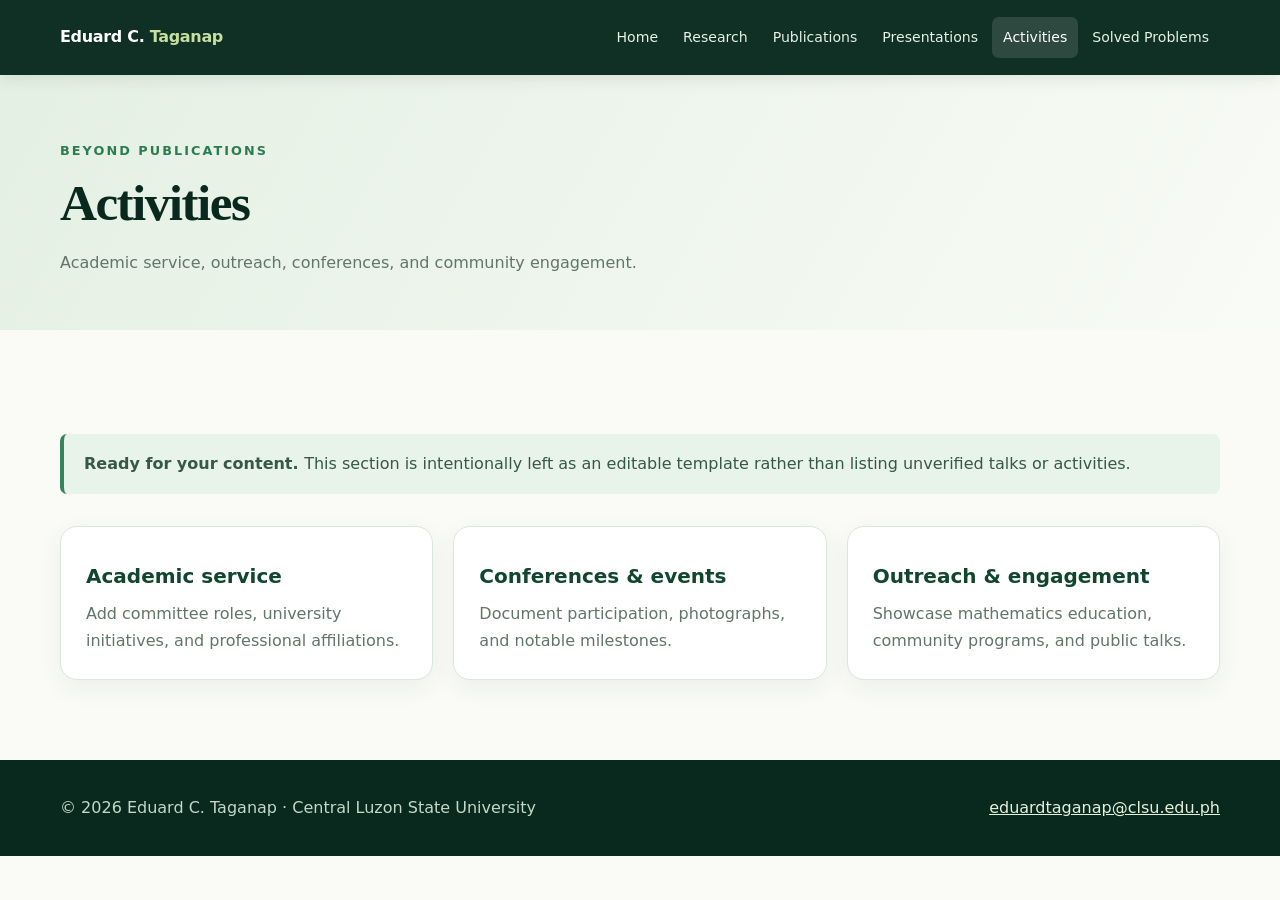
==== activities.html @ c0f3541e "Add files via upload" ====
<!DOCTYPE html>
<html lang="en">
 <head>
  <meta charset="utf-8"/>
  <meta content="width=device-width, initial-scale=1" name="viewport"/>
  <meta content="Academic portfolio of Eduard C. Taganap, Associate Professor at Central Luzon State University" name="description"/>
  <title>
   Activities | Eduard C. Taganap
  </title>
  <link href="style.css" rel="stylesheet"/>
 </head>
 <body>
  <header class="top">
   <nav aria-label="Main navigation" class="wrap nav">
    <a class="brand" href="index.html">
     Eduard C.
     <span>
      Taganap
     </span>
    </a>
    <div class="links">
     <a class="" href="index.html">
      Home
     </a>
     <a class="" href="research.html">
      Research
     </a>
     <a class="" href="publications.html">
      Publications
     </a>
     <a class="" href="presentations.html">
      Presentations
     </a>
     <a class="active" href="activities.html">
      Activities
     </a>
     <a class="" href="kids.html">
      Solved Problems
     </a>
    </div>
   </nav>
  </header>
  <main>
   <section class="page-heading">
    <div class="wrap">
     <div class="kicker">
      Beyond publications
     </div>
     <h1>
      Activities
     </h1>
     <p>
      Academic service, outreach, conferences, and community engagement.
     </p>
    </div>
   </section>
   <section class="section">
    <div class="wrap">
     <div class="notice">
      <strong>
       Ready for your content.
      </strong>
      This section is intentionally left as an editable template rather than listing unverified talks or activities.
     </div>
     <div class="grid">
      <article class="card">
       <h3>
        Academic service
       </h3>
       <p>
        Add committee roles, university initiatives, and professional affiliations.
       </p>
      </article>
      <article class="card">
       <h3>
        Conferences &amp; events
       </h3>
       <p>
        Document participation, photographs, and notable milestones.
       </p>
      </article>
      <article class="card">
       <h3>
        Outreach &amp; engagement
       </h3>
       <p>
        Showcase mathematics education, community programs, and public talks.
       </p>
      </article>
     </div>
    </div>
   </section>
  </main>
  <footer class="footer">
   <div class="wrap footer-inner">
    <span>
     ©
     <span id="year">
     </span>
     Eduard C. Taganap · Central Luzon State University
    </span>
    <a href="mailto:eduardtaganap@clsu.edu.ph">
     eduardtaganap@clsu.edu.ph
    </a>
   </div>
  </footer>
  <script src="script.js">
  </script>
 </body>
</html>
---- style.css ----
:root {
    --forest:#10452e;
    --dark:#09291e;
    --green:#19784c;
    --mint:#e8f4eb;
    --lime:#c6df9e;
    --ink:#1b3026;
    --muted:#617568;
    --paper:#fafbf7;
    --line:#dbe7dd;
    --white:#fff
}

* {
    box-sizing:border-box
}

html {
    scroll-behavior:smooth
}

body {
    margin:0;
    background:var(--paper);
    font:16px/1.65 Inter,system-ui,-apple-system,Segoe UI,sans-serif;
    color:var(--ink)
}

a {
    color:var(--green)
}

a:focus-visible,button:focus-visible,input:focus-visible {
    outline:3px solid #9ac663;
    outline-offset:3px
}

.wrap {
    width:min(1160px,calc(100% - 40px));
    margin:auto
}

.top {
    position:sticky;
    top:0;
    z-index:20;
    background:rgba(9,41,30,.97);
    box-shadow:0 3px 16px #0a25121a
}

.nav {
    display:flex;
    align-items:center;
    justify-content:space-between;
    gap:18px;
    min-height:75px
}

.brand {
    color:#fff;
    text-decoration:none;
    font-weight:800;
    letter-spacing:-.02em
}

.brand span {
    color:var(--lime)
}

.links {
    display:flex;
    gap:3px;
    flex-wrap:wrap
}

.links a {
    color:#e4f2e8;
    text-decoration:none;
    font-size:.88rem;
    padding:9px 11px;
    border-radius:7px
}

.links a:hover,.links a.active {
    background:#ffffff20;
    color:#fff
}

.hero {
    background:radial-gradient(circle at 83% 20%,#24794b 0%,#10452e 38%,#09291e 100%);
    color:white;
    overflow:hidden
}

.hero-inner {
    display:grid;
    grid-template-columns:1.4fr .8fr;
    align-items:center;
    gap:55px;
    padding:95px 0
}

.kicker {
    color:#8fc79f;
    font-weight:800;
    font-size:.8rem;
    letter-spacing:.16em;
    text-transform:uppercase
}

.hero h1 {
    font:700 clamp(3rem,6vw,5.8rem)/1.05 Georgia,serif;
    letter-spacing:-.04em;
    margin:17px 0
}

.hero p {
    color:#d7e9dc;
    font-size:1.12rem;
    max-width:670px
}

.portrait {
    aspect-ratio:4/4.5;
    border-radius:30px;
    overflow:hidden;
    border:8px solid #ffffff21;
    background:linear-gradient(140deg,#4d946a,#153c2b);
    position:relative;
    box-shadow:0 25px 70px #00170d60
}

.portrait img {
    width:100%;
    height:100%;
    object-fit:cover;
    display:block
}

.portrait .fallback {
    position:absolute;
    inset:0;
    display:none;
    place-items:center;
    font:700 6rem Georgia,serif;
    color:#fff
}

.portrait.missing img {
    display:none
}

.portrait.missing .fallback {
    display:grid
}

.buttons {
    display:flex;
    gap:12px;
    flex-wrap:wrap;
    margin-top:28px
}

.btn {
    display:inline-flex;
    align-items:center;
    justify-content:center;
    gap:8px;
    padding:12px 19px;
    border-radius:10px;
    text-decoration:none;
    font-weight:750;
    border:1px solid transparent
}

.btn.light {
    background:#d8eab8;
    color:#173a25
}

.btn.outline {
    border-color:#8db39a;
    color:#fff
}

.btn.green {
    background:var(--forest);
    color:#fff
}

.section {
    padding:80px 0
}

.section.alt {
    background:#edf4ed
}

.section h2,.page-heading h1 {
    font:700 clamp(2.2rem,4vw,3.5rem)/1.16 Georgia,serif;
    letter-spacing:-.03em;
    color:var(--dark);
    margin:12px 0 17px
}

.sub {
    color:var(--muted);
    max-width:770px
}

.grid {
    display:grid;
    grid-template-columns:repeat(3,1fr);
    gap:20px;
    margin-top:32px
}

.card {
    background:white;
    border:1px solid var(--line);
    border-radius:17px;
    padding:25px;
    box-shadow:0 8px 25px #113a2010
}

.card h3 {
    color:var(--forest);
    margin:8px 0;
    font-size:1.25rem
}

.card p {
    color:var(--muted);
    margin:0
}

.card a {
    font-weight:750
}

.symbol {
    font-size:2rem
}

.research-art {
    width:100%;
    height:150px;
    display:block;
    border-radius:12px;
    background:#e8f4eb;
    margin-bottom:18px
}

.statbar {
    display:flex;
    gap:25px;
    flex-wrap:wrap;
    margin-top:35px
}

.stat strong {
    display:block;
    font:700 2.3rem Georgia,serif;
    color:#e0f2c2
}

.stat span {
    color:#bcd8c5
}

.page-heading {
    padding:65px 0 38px;
    background:linear-gradient(120deg,#e4f0e3,#f9fbf6)
}

.page-heading .kicker {
    color:#2d7c50
}

.page-heading p {
    max-width:780px;
    color:var(--muted)
}

.tools {
    display:flex;
    flex-wrap:wrap;
    gap:12px;
    margin:25px 0
}

.search,.select {
    font:inherit;
    padding:12px 15px;
    border:1px solid #b8d1c0;
    border-radius:10px;
    background:white;
    color:var(--ink)
}

.search {
    flex:1;
    min-width:220px
}

.select {
    max-width:100%
}

.papers {
    display:grid;
    gap:14px
}

.paper {
    background:white;
    border:1px solid var(--line);
    border-radius:14px;
    padding:22px 25px
}

.paper[hidden] {
    display:none
}

.paper h3 {
    margin:8px 0;
    color:var(--dark);
    font:700 1.3rem/1.35 Georgia,serif
}

.paper p {
    margin:5px 0;
    color:var(--muted);
    font-size:.93rem
}

.meta {
    color:#388055;
    font-size:.8rem;
    font-weight:800;
    text-transform:uppercase;
    letter-spacing:.045em
}

.tag {
    display:inline-block;
    padding:2px 8px;
    background:#fff1d8;
    border-radius:20px;
    color:#806027;
    margin-left:8px
}

.paper a {
    font-weight:750;
    text-decoration:none
}

.paper a:hover {
    text-decoration:underline
}

.timeline {
    border-left:3px solid #a6cba9;
    padding-left:26px;
    margin:30px 0
}

.year-group {
    position:relative;
    margin:0 0 24px
}

.year-group:before {
    content:'';
    position:absolute;
    width:13px;
    height:13px;
    border-radius:50%;
    background:var(--green);
    left:-34px;
    top:8px
}

.year-group h3 {
    font:700 1.6rem Georgia,serif;
    color:var(--forest);
    margin:0 0 8px
}

.year-group p {
    margin:5px 0;
    color:var(--muted)
}

.notice {
    background:#e8f3e9;
    border-left:4px solid #35855a;
    padding:17px 20px;
    border-radius:7px;
    color:#375747;
    margin:24px 0
}

.kid {
    background:white;
    border:1px solid var(--line);
    border-radius:16px;
    padding:24px
}

.kid h3 {
    margin:0 0 10px;
    color:var(--forest)
}

.kid button {
    border:0;
    background:#d8eab8;
    color:#193b25;
    padding:10px 15px;
    border-radius:8px;
    font:inherit;
    font-weight:750;
    cursor:pointer
}

.answer {
    margin-top:15px;
    padding:14px;
    background:#edf6e8;
    border-radius:9px
}

.answer[hidden] {
    display:none
}

.footer {
    background:var(--dark);
    color:#c3d8ca;
    padding:35px 0
}

.footer a {
    color:#e5f1db
}

.footer-inner {
    display:flex;
    justify-content:space-between;
    gap:20px;
    flex-wrap:wrap
}

.mini {
    font-size:.86rem;
    color:var(--muted)
}

@media(max-width:900px) {
    .nav {
        align-items:flex-start;
        flex-direction:column;
        padding:16px 0
    }

    .links a {
        padding:7px 8px
    }

    .hero-inner {
        gap:25px
    }

    .grid {
        grid-template-columns:repeat(2,1fr)
    }

}

@media(max-width:650px) {
    .hero-inner {
        grid-template-columns:1fr;
        padding:65px 0
    }

    .portrait {
        max-width:330px
    }

    .grid {
        grid-template-columns:1fr
    }

    .section {
        padding:55px 0
    }

    .tools {
        flex-direction:column
    }

    .search {
        min-width:0;
        width:100%
    }

}
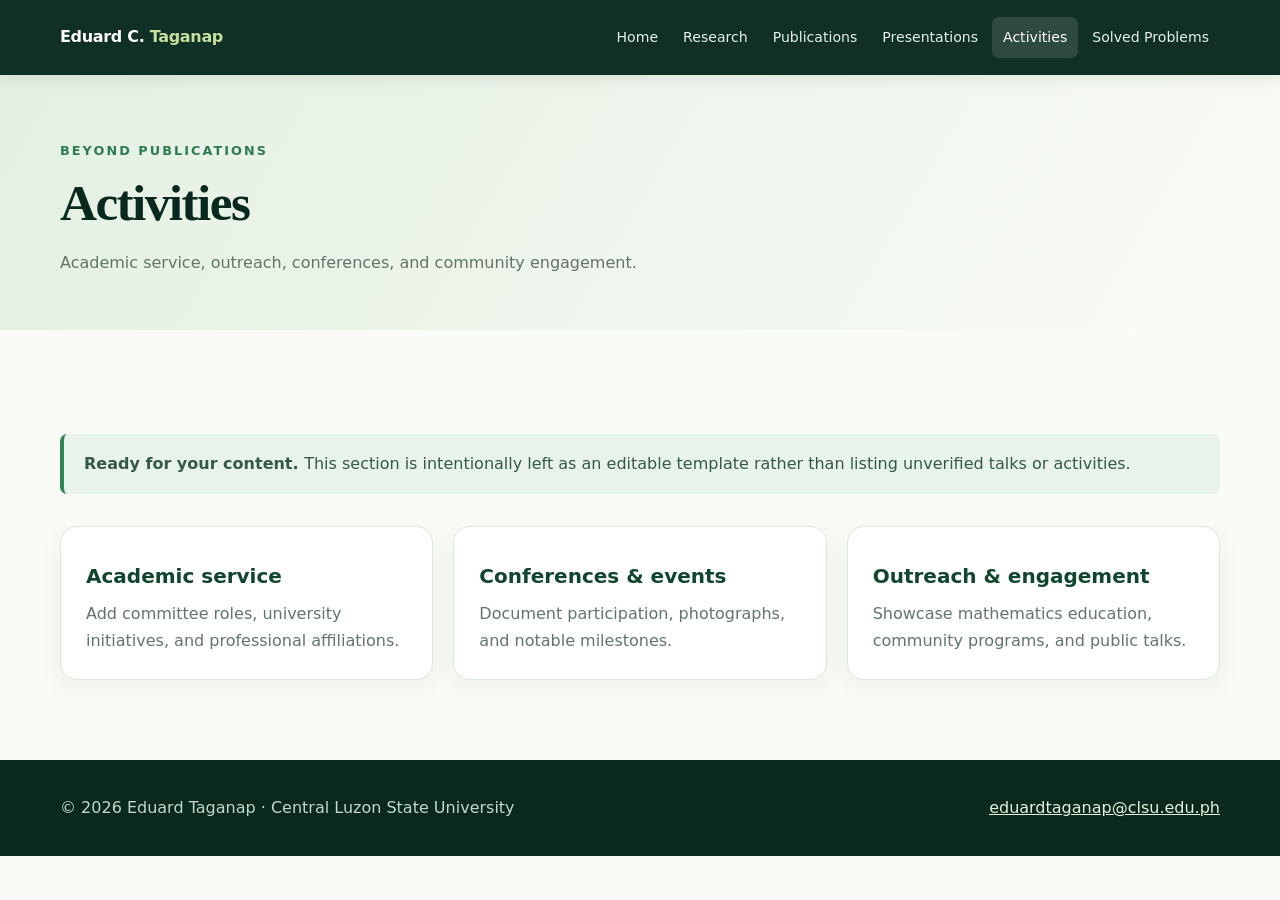
==== commit 367a88d5: "Update activities.html" ====
--- a/activities.html
+++ b/activities.html
@@ -5,7 +5,7 @@
   <meta content="width=device-width, initial-scale=1" name="viewport"/>
   <meta content="Academic portfolio of Eduard C. Taganap, Associate Professor at Central Luzon State University" name="description"/>
   <title>
-   Activities | Eduard C. Taganap
+   Activities | Eduard Taganap
   </title>
   <link href="style.css" rel="stylesheet"/>
  </head>
@@ -97,7 +97,7 @@
      ©
      <span id="year">
      </span>
-     Eduard C. Taganap · Central Luzon State University
+     Eduard Taganap · Central Luzon State University
     </span>
     <a href="mailto:eduardtaganap@clsu.edu.ph">
      eduardtaganap@clsu.edu.ph
